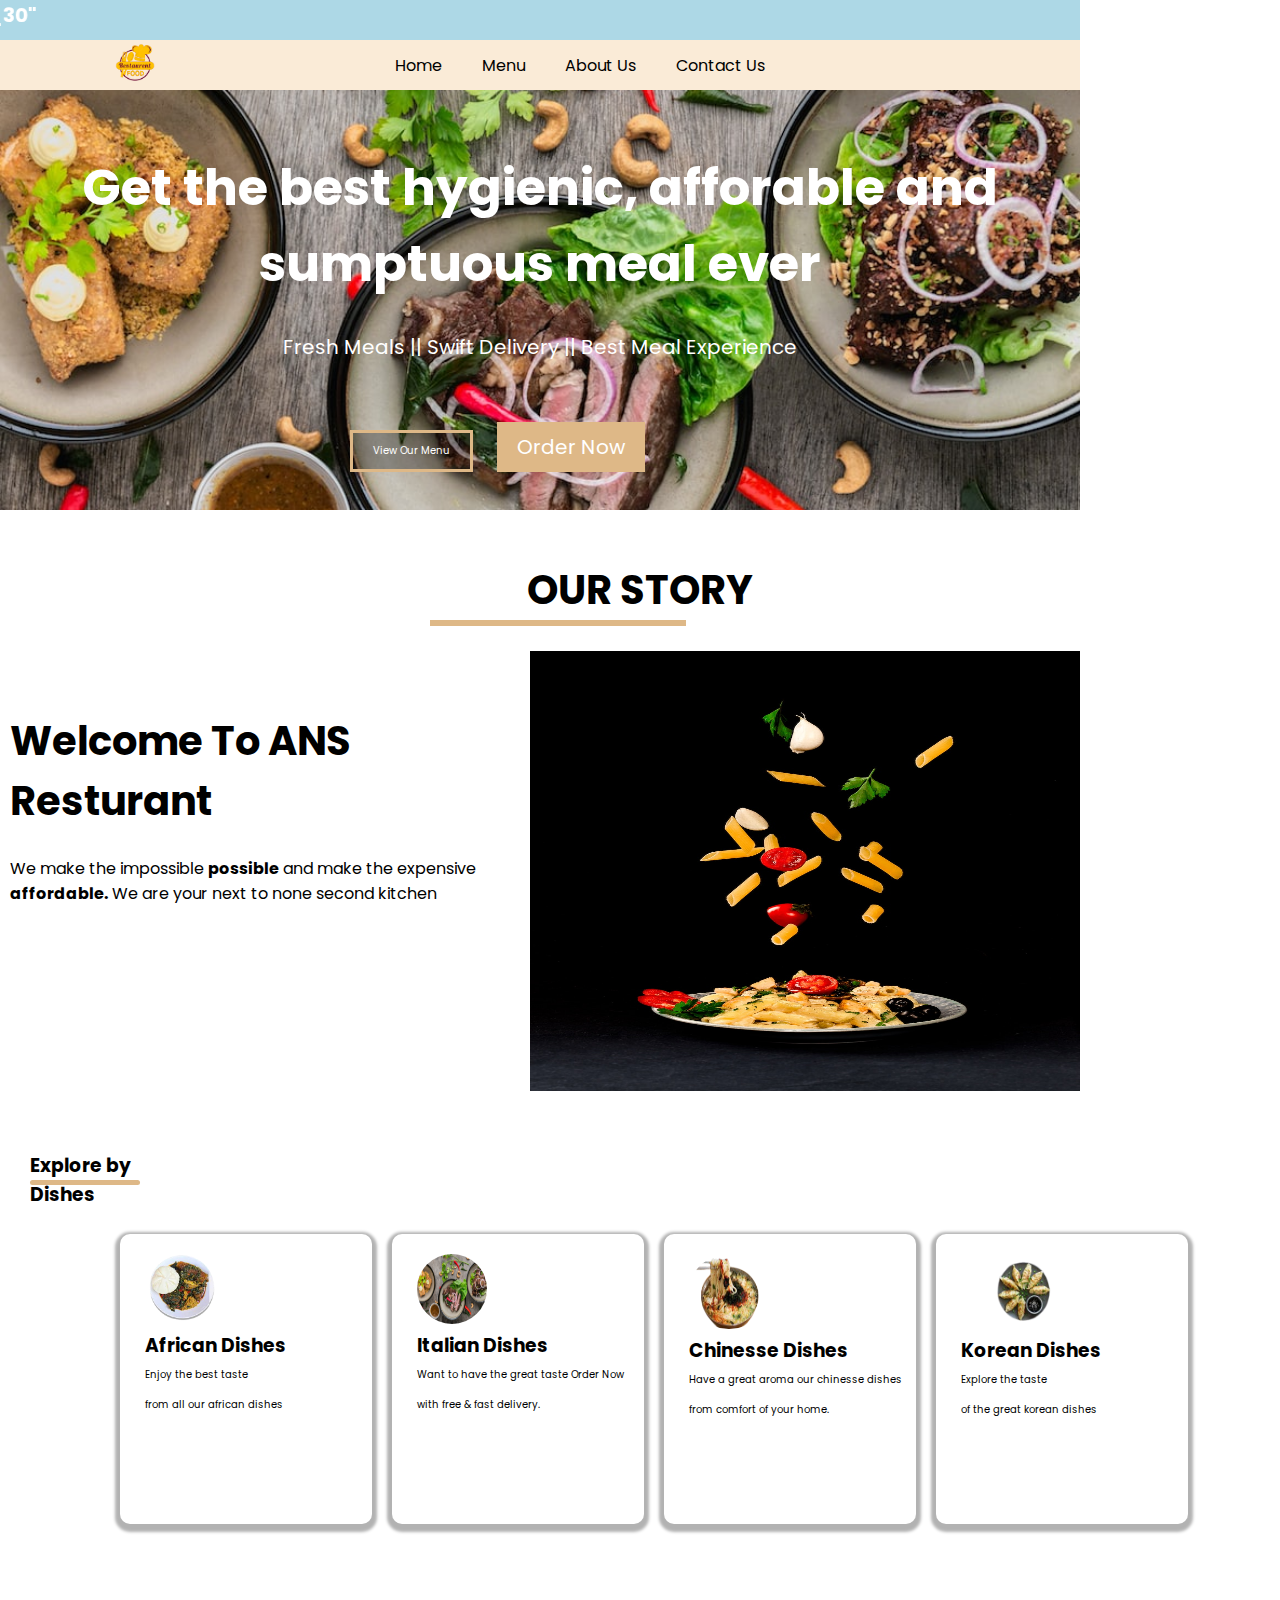
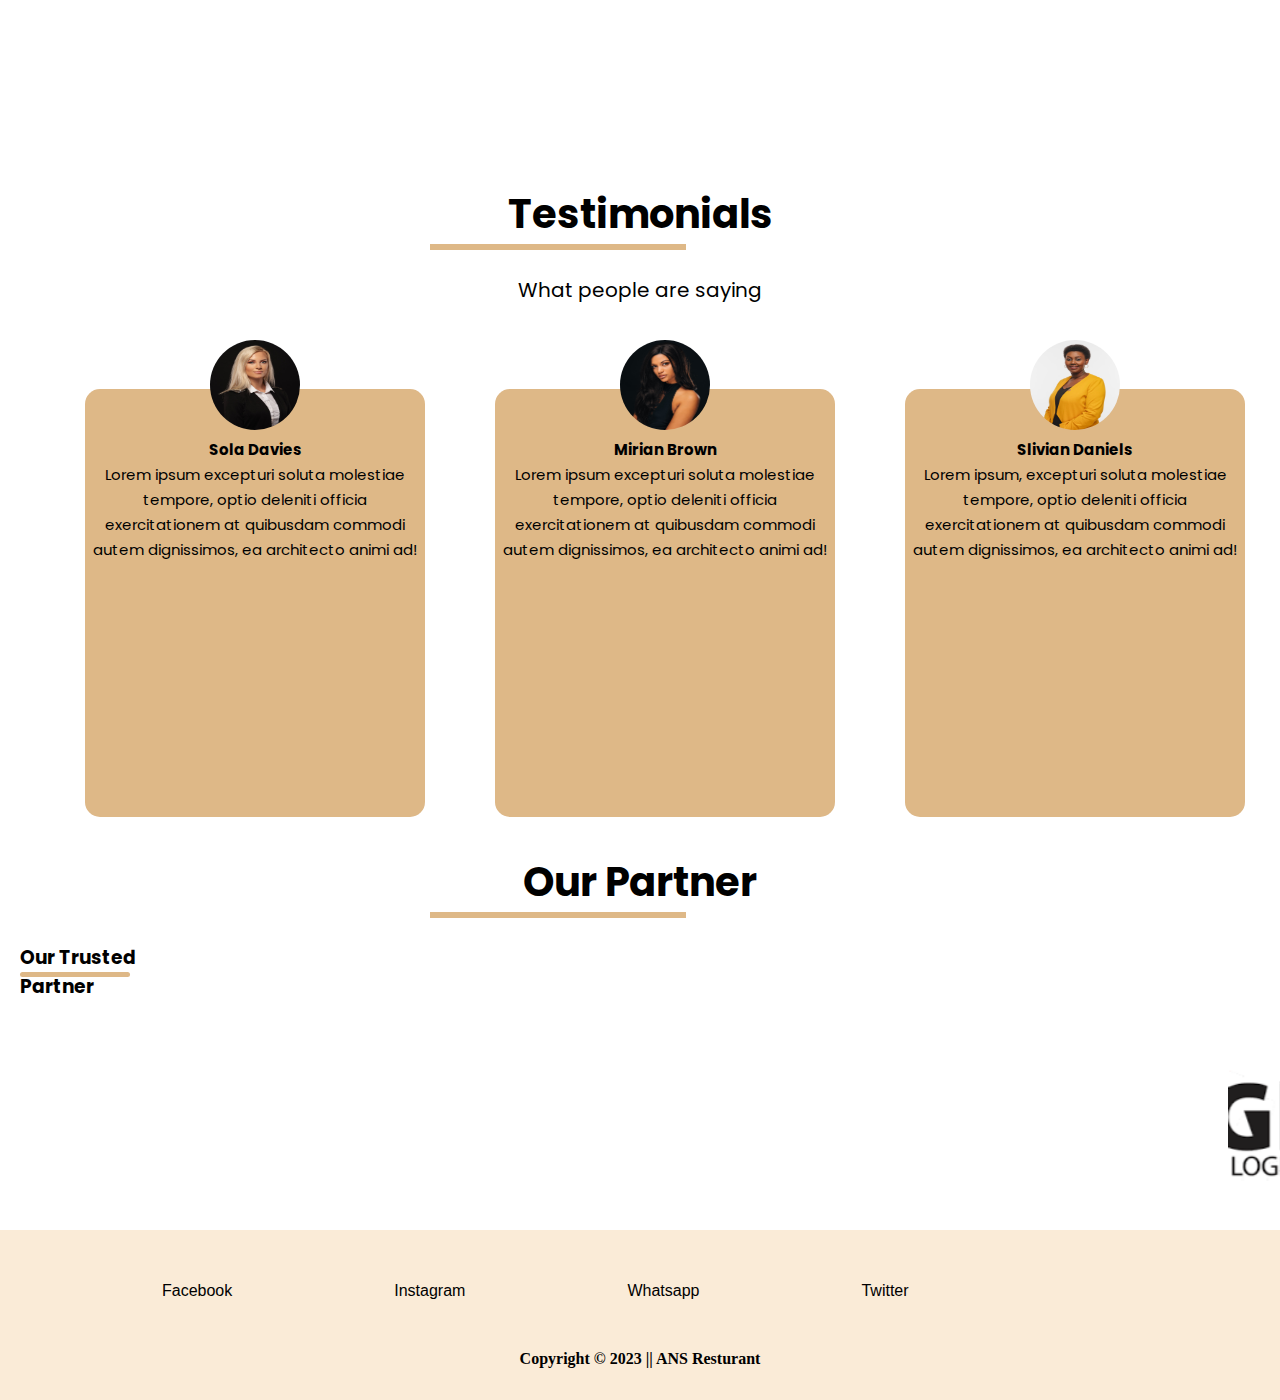
==== index.html @ 1352866a "resturant UI" ====
<!DOCTYPE html>
<html lang="en">
<head>
    <meta charset="UTF-8">
    <meta http-equiv="X-UA-Compatible" content="IE=edge">
    <meta name="viewport" content="width=device-width, initial-scale=1.0">
    <title> ANS Resturant</title>
    <link rel="shortcut icon" href="img/restuarant-removebg-preview.png" type="image/x-icon">
    <link rel="stylesheet" href="home.css">
    <link rel="stylesheet" href="https://cdnjs.cloudflare.com/ajax/libs/font-awesome/6.4.0/css/all.min.css" integrity="sha512-iecdLmaskl7CVkqkXNQ/ZH/XLlvWZOJyj7Yy7tcenmpD1ypASozpmT/E0iPtmFIB46ZmdtAc9eNBvH0H/ZpiBw==" crossorigin="anonymous" referrerpolicy="no-referrer" />
</head>
<body>
    <!-- HERE IS THE HEADER SECTION -->
    <div class="con"><marquee behavior="" direction="right">ENJOY 30% OFF ON ANY FOOD YOU ORDER WITH THE COUPON CODE <b>"ANS_30"</b></marquee></div>
    <header >
        <nav class="home">
            <div class="logo"><a href="#"><img src="./img/restuarant-removebg-preview.png" alt="" width="40px" height="40px"></a></div>
            <div class="menu">
                <ul>
                    <li><a href="#" class="link">Home</a></li>
                    <li><a href="#" class="link">Menu</a></li>
                    <li><a href="#" class="link">About Us</a></li>
                    <li><a href="./contact.html" class="link">Contact Us </a></li>
                    <li><a href="#"><i class="fas fa-cart-shopping"></i></a></li>
                </ul>
            </div>
        </nav>
    </header>

    <!-- Here is the Hero section -->
    <section class="hero">
        <h1>Get the best hygienic, afforable and sumptuous meal ever</h1>
        <p>Fresh Meals || Swift Delivery || Best Meal Experience</p>
        <button class="view">View Our Menu</button> &nbsp;&nbsp;&nbsp;&nbsp;
        <button class="book">Order Now</button>
    </section>
    <br><br>
<!-- Here is the OUR STORY section  -->
<div class="story">
    <h4>OUR STORY</h4>
    <hr>
</div>
<br>
    <section class="OUR STORY">
        <div class="container">
            <div class="conA">
            <h1>Welcome To ANS Resturant</h1><br>
            <p>We make the impossible <b>possible</b> and make the expensive <b>affordable.</b> We are your next to none second kitchen</p>
            </div>
            <div class="conB"><img src="./img/photo-1609582848349-215e8bf397d3.jpg" alt="" width="550px" height="440px"></div>
        </div>
    </section><br><br>
    <!-- Here is the dishes section  -->
    <section class="dishes">
        <div class="dishes">
            <h3 class="explore">Explore by<hr width="110px"></h3>
            <h3 class="explore">Dishes</h3>
        </div><br>
        <div class="con1">
            <div class="con1a">
                <div class="content">
                    <img src="./img/africa.png" alt="africa" width="70px" height="70px">
                    <h3>African Dishes</h3>
                    <p class="here">Enjoy the best taste <br>from all our african dishes</p>
                    <i class="fas fa-arrow-right"></i>
                </div>
            </div>
            <div class="con1b">
                <div class="content">
                    <img src="./img/photo-1504674900247-0877df9cc836.jpg" alt="Italian" width="70px" height="70px">
                    <h3>Italian Dishes</h3>
                    <p class="here">Want to have the great taste Order Now with free & fast delivery.</p>
                    <i class="fas fa-arrow-right"></i>
                </div>
            </div>
            <!-- <div class="media" style="display:flex;"> -->
                <div class="con1c">
                    <div class="content">
                        <img src="./img/chinesse.png" alt="Chinesse" width="80px" height="75px">
                        <h3>Chinesse Dishes</h3>
                        <p class="here">Have a great aroma our chinesse dishes from comfort of your home.</p>
                        <i class="fas fa-arrow-right"></i>
                    </div>
                </div>
                <div class="con1d">
                    <div class="content">
                        <img src="./img/korean.png" alt="Korean" width="120px" height="75px">
                        <h3>Korean Dishes</h3>
                        <p class="here">Explore the taste<br>of the great korean dishes</p>
                        <i class="fas fa-arrow-right"></i>
                    </div>
                </div>
            <!-- </div> -->
        </div><br><br>
    </section>
    <br><br>

    <!-- Here is the testimonial section  -->
    <div class="story">
        <h4>Testimonials</h4>
        <hr>
    </div><br>
    <section class="testimonials">
        <div class="story">
            <p>What people are saying</p>
        </div>
    <div class="fieldseter">
        <fieldset>
            <legend><img src="./img/_DSC6887-Edit-Edit-Edit.jpg" alt="" width="90px" height="90px"></legend>
            <h4>Sola Davies</h4>
            <p>Lorem ipsum excepturi soluta molestiae tempore, optio deleniti officia exercitationem at quibusdam commodi autem dignissimos, ea architecto animi ad!</p>
        </fieldset>
        <fieldset>
            <legend><img src="./img/_DSC8915-Edit-Edit (1).jpg" alt="" width="90px" height="90px"></legend>
            <h4>Mirian Brown</h4>
            <p>Lorem ipsum excepturi soluta molestiae tempore, optio deleniti officia exercitationem at quibusdam commodi autem dignissimos, ea architecto animi ad!</p>
        </fieldset>
        <fieldset>
            <legend><img src="./img/JAEKIM_20181104_32449-Edit.jpg" alt="" width="90px" height="90px"></legend>
            <h4>Slivian Daniels</h4>
            <p>Lorem ipsum, excepturi soluta molestiae tempore, optio deleniti officia exercitationem at quibusdam commodi autem dignissimos, ea architecto animi ad!</p>
        </fieldset>
    </div>
    </section>

    <!-- Partner Section -->
    <div class="story">
        <h4>Our Partner</h4>
        <hr>
    </div><br>
    <section class="Partner">
        <div class="dishes">
            <h3 class="explore">Our Trusted<hr width="110px"></h3>
            <h3 class="explore">Partner</h3>
        </div><br>

        <marquee behavior="" direction="">
            <div class="filder">
                <img src="./img/partner 1.png" alt="" > &nbsp;&nbsp;&nbsp;&nbsp;&nbsp;&nbsp;&nbsp;&nbsp;&nbsp;&nbsp;&nbsp;&nbsp;&nbsp;&nbsp;
                <img src="./img/Partner 2.jpg" alt="" >&nbsp;&nbsp;&nbsp;&nbsp;&nbsp;&nbsp;&nbsp;&nbsp;&nbsp;&nbsp;&nbsp;&nbsp;&nbsp;&nbsp;
                <img src="./img/partner 3.png" alt="" >&nbsp;&nbsp;&nbsp;&nbsp;&nbsp;&nbsp;&nbsp;&nbsp;&nbsp;&nbsp;&nbsp;&nbsp;&nbsp;&nbsp;
                <img src="./img/trust 2.jpg" alt="" >&nbsp;&nbsp;&nbsp;&nbsp;&nbsp;&nbsp;&nbsp;&nbsp;&nbsp;&nbsp;&nbsp;&nbsp;&nbsp;&nbsp;
                <img src="./img/Trust 3.png" alt="" >&nbsp;&nbsp;&nbsp;&nbsp;&nbsp;&nbsp;&nbsp;&nbsp;&nbsp;&nbsp;&nbsp;&nbsp;&nbsp;&nbsp;
                <img src="./img/Trust 4.png" alt="" >
            </div>
        </div>
        </marquee>
    </section>

    <!-- HERE IS THE COPYRIGHT SECTION -->
    <section class="copyright">
        <div class="last">
            <ul>
                <li><i class="fab fa-facebook facebook"></i>&nbsp;&nbsp; <a href="#">Facebook</a></li>
                <li><i class="fab fa-instagram instagram"> </i>&nbsp;&nbsp; <a href="#">Instagram</a></li>
                <li><i class="fab fa-whatsapp Whatsapp"> </i>&nbsp;&nbsp; <a href="#">Whatsapp</a></li>
                <li><i class="fab fa-twitter twitter"></i>&nbsp;&nbsp; <a href="#">Twitter</a></li>
            </ul>
        </div>
        <h4 class="foot3">Copyright &copy; 2023 || ANS Resturant</h4>
    </section>
</body>
</html>
---- home.css ----
@import url('https://fonts.googleapis.com/css2?family=Poppins:wght@300&display=swap');

*{
    margin: 0;
    padding: 0;
    box-sizing: border-box;
    font-family: "Poppins", sans-serif;
}

.con{
    background-color: lightblue;
    height: 40px;
    width: 1080px;
}

.con > marquee{
    font-size: 20px;
    color: white;
    font-family: "Poppins", sans-serif;
}

.home{
    background-color: antiquewhite;
    display: flex;
    justify-content: space-around;
    height: 50px;
    width: 1080px;
    align-items: center;
    text-align: center;
}
.menu li{
    list-style-type: none;
    margin: 20px;
}
.menu ul{
    display: flex;
    justify-content: space-around;
}
.logo{
    display: flex;
    text-align: center;
    align-items: center;
    padding: 10px;
}
a.link{
    color: black;
    text-decoration: none;
    font-family: 'Poppins', sans-serif;
}
a:hover, .fa-cart-shopping:hover{
    color: grey;
}
a:hover{
    color: grey;
    text-decoration: underline;
}
.menu{
    display: flex;
}
.fa-cart-shopping{
    color: black;
    font-size: 15px;
}

.hero{
    height: 420px;
    width: 1080px;
    align-items: center;
    background: url(./img/photo-1504674900247-0877df9cc836.jpg);
    background-repeat: no-repeat;
    background-position: 50%;
    background-size: cover;
}

.hero h1{
    color: white;
    text-align: center;
    font-size: 50px;
    font-family: "Poppins" 'Nunito';
    font-weight: bolder;
    padding-top: 60px;
}

.hero p{
    color: white;
    text-align: center;
    font-size: 20px;
    font-family: "Poppins", sans-serif;
    padding-top: 30px;
}

button.view{
    background-color: rgba(0, 0, 0, 0.3);
    align-items: center;
    font-size: 10px;
    font-family: "Poppins", sans-serif;
    margin-top: 60px;
    border: burlywood 3px solid;
    padding: 10px 20px;
    text-decoration: none;
    color: white;
    cursor: pointer;
    margin-left: 350px;
}
 
button.view:hover{
    background-color: black;
}

button.book{
    color: white;
    background-color: burlywood;
    text-align: center;
    font-size: 20px;
    font-family: "Poppins", sans-serif;
    margin-top: 60px;
    cursor: pointer;
    border: none;
    padding: 10px 20px;
}
button.book:hover{
    transform: scale(1.1);
    z-index: 2;
    background-color: rgb(239, 195, 138);
}
.story{
    color: black;
    font-size: 40px;
   font-family: "Poppins";
    text-align: center;
}
.story > hr{
    width: 20%;
    border: 3px solid burlywood;
    margin-left: 430px;
}

.story p{
    font-size: 20px;
}
.container{
    height: 450px;
    width: 1080px;
    display: flex;
    padding-left: 10px;
}
.conA,.conB{
    width: 520px;
}
.conA > h1{
    text-align: left;
    font-size: 40px;
    font-family: "Poppins", sans-serif;
    margin-top: 60px;
}

.dishes{
    padding-left: 10px;
}
.explore hr{
    height: 5px;
    background-color: burlywood;
    border: none;
    position: absolute;
    border-radius: 5px;
}
.explore{
    padding-left: 10px;
}
.con1{
    display: flex;
    width: 85vw;
    height: 50vh;
    margin-left: 90px;
}
.con1a,.con1b,.con1c,.con1d{
    border-radius: 10px;
    height: 290px;
    width: 400px;
    margin-left: 20px;
    box-shadow: 0px 3px 3px 5px rgba(0, 0, 0, 0.3);
}

.content{
    margin-left: 25px;
    margin-top: 20px;
}

.content img{
    border-radius: 50%;
}
.content:hover{
    transform: scale(1.2);
    z-index: 2;
}

.here{
    line-height: 30px;
    font-size: 10px;
}

i{
    color: green;
    font-size: 10px;
    margin-left: 150px;
    margin-top: 20px;
    cursor:pointer;
}
.fieldseter{
    display: flex;
    align-items: center;
    padding-left: 50px;
}
fieldset{
    border-radius: 15px;
    background-color: burlywood;
    height: 53vh;
    width: 50vh;
    border:  none;
    margin: 35px;
    padding: 10px auto;
}
legend {
    text-align: center;
    align-items: center;
}

fieldset > p,fieldset > h4{
    text-align: center;
    font-size: 15px;
    line-height: 25px;
}

fieldset > h4:hover{
    text-decoration: underline;
    border-bottom: 2px solid grey;
    border-width: 30%;
}

fieldset > legend img{
    border-radius: 50%;
}

.filder{
    margin: 35px auto;
    padding: 10px auto;
}

.filder > img{
    height: 120px;
    width: 120px;
}

.last{
    display: flex;
    text-align: center;
    align-items: center;
    background-color: antiquewhite;
    height: 120px;
}

.last li{
    list-style-type: none;
    /* margin: 30px; */
}

.last ul{
    display: flex;
    justify-content: space-evenly;
}

a{
    color: black;
    text-decoration: none;
    align-items: center;
    font-family: sans-serif;
}
.Whatsapp{
    color: green;
}
.facebook{
    color: blue;
}
.instagram{
    color: rgb(226, 38, 216);
}
.twitter{
  color: #1bc1ef;
}
.foot3{
    color: black;
    text-align: center;
    font-family: 'Lucida Sans';
    background-color: antiquewhite;
    height: 50px;
}
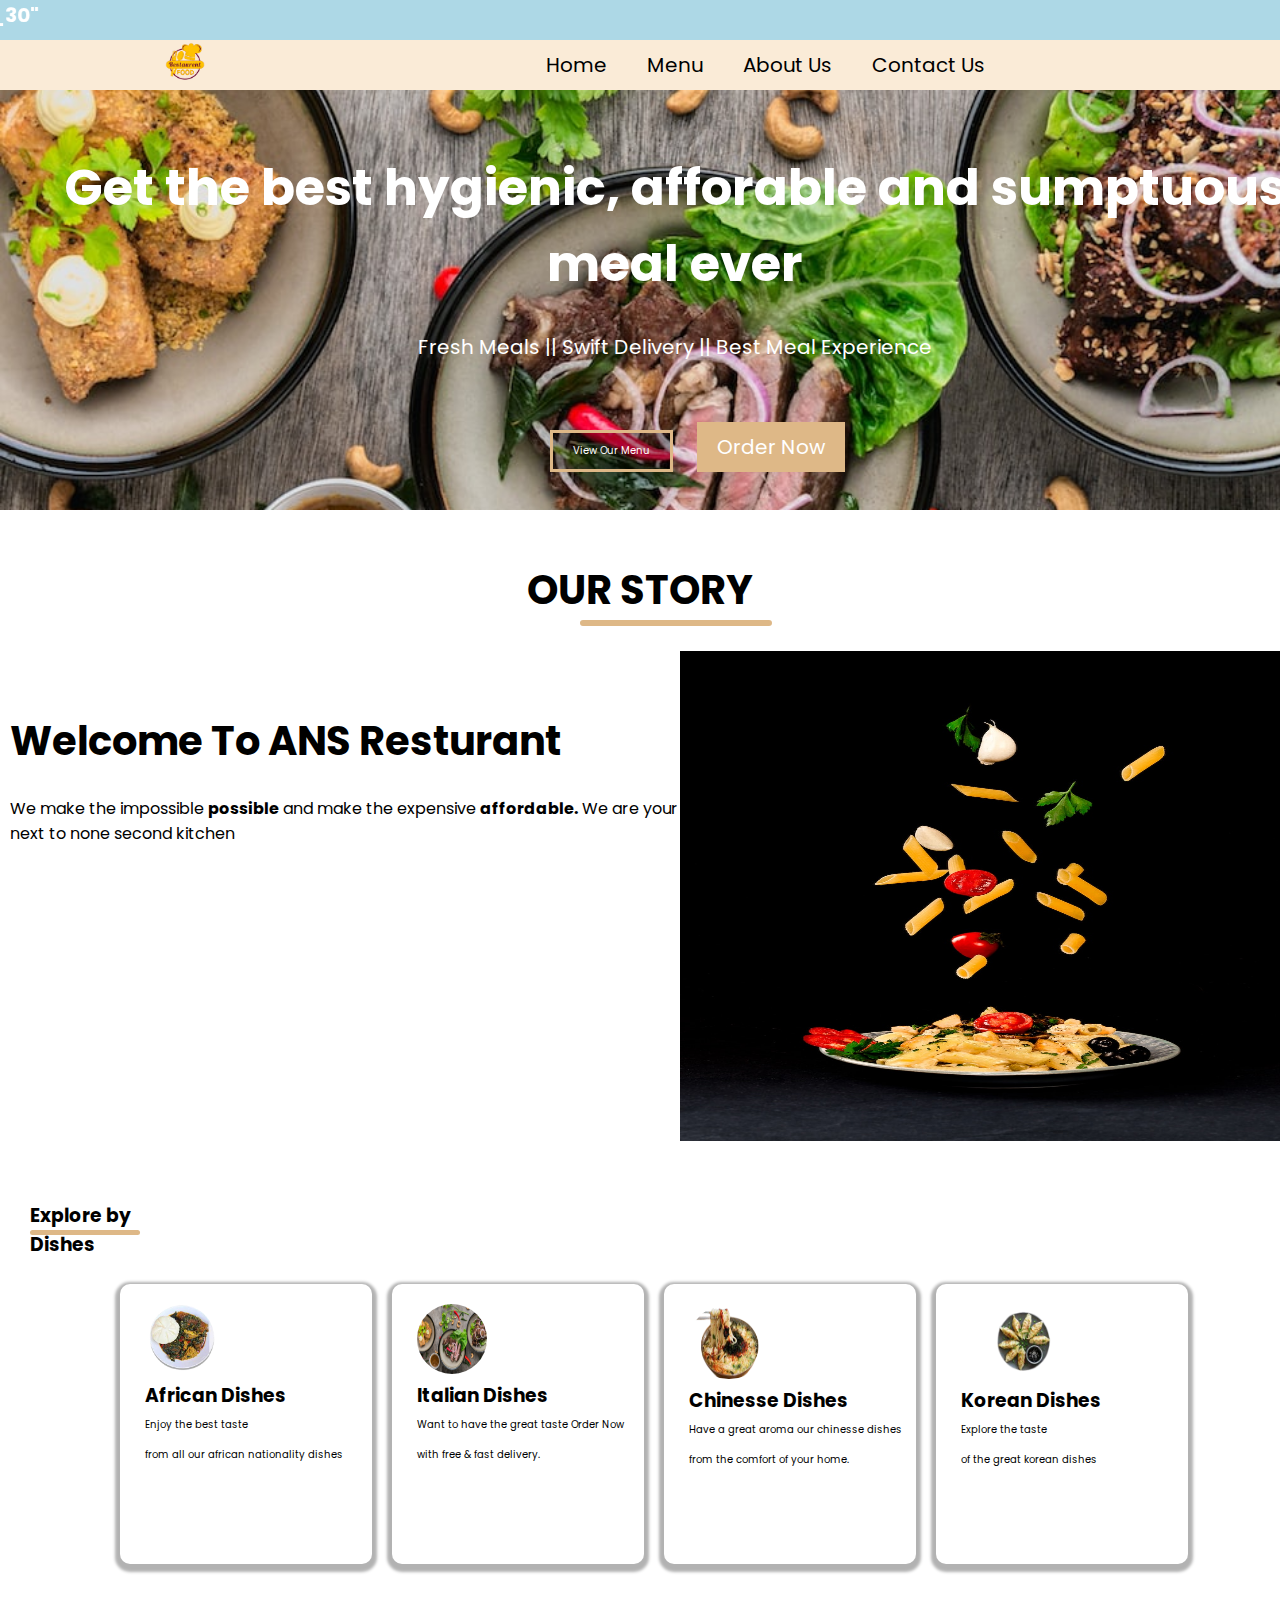
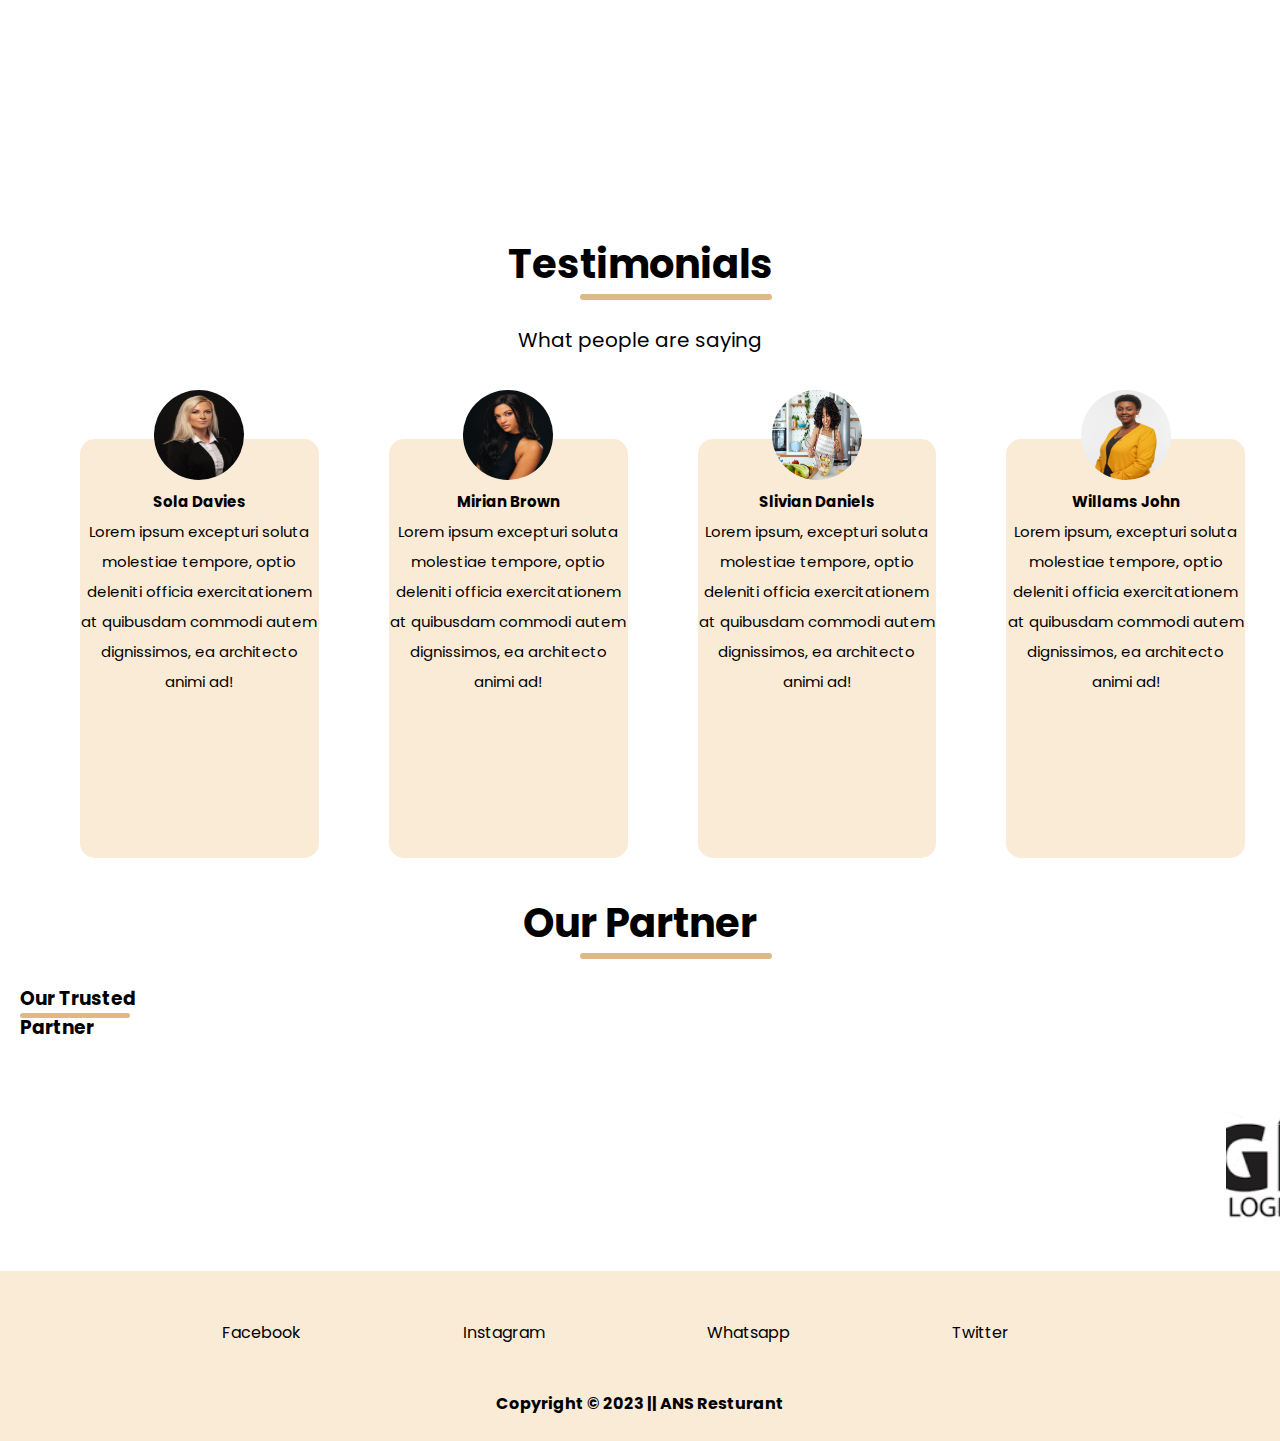
==== commit 68646c83: "Latest Correction" ====
--- a/index.html
+++ b/index.html
@@ -4,7 +4,7 @@
     <meta charset="UTF-8">
     <meta http-equiv="X-UA-Compatible" content="IE=edge">
     <meta name="viewport" content="width=device-width, initial-scale=1.0">
-    <title> ANS Resturant</title>
+    <title>Resturant UI</title>
     <link rel="shortcut icon" href="img/restuarant-removebg-preview.png" type="image/x-icon">
     <link rel="stylesheet" href="home.css">
     <link rel="stylesheet" href="https://cdnjs.cloudflare.com/ajax/libs/font-awesome/6.4.0/css/all.min.css" integrity="sha512-iecdLmaskl7CVkqkXNQ/ZH/XLlvWZOJyj7Yy7tcenmpD1ypASozpmT/E0iPtmFIB46ZmdtAc9eNBvH0H/ZpiBw==" crossorigin="anonymous" referrerpolicy="no-referrer" />
@@ -47,9 +47,11 @@
             <h1>Welcome To ANS Resturant</h1><br>
             <p>We make the impossible <b>possible</b> and make the expensive <b>affordable.</b> We are your next to none second kitchen</p>
             </div>
-            <div class="conB"><img src="./img/photo-1609582848349-215e8bf397d3.jpg" alt="" width="550px" height="440px"></div>
+            <div class="conB"><img src="./img/photo-1609582848349-215e8bf397d3.jpg" alt="" width="630px" height="490px"></div>
         </div>
-    </section><br><br>
+    </section>
+    <br><br><br>
+    <br>
     <!-- Here is the dishes section  -->
     <section class="dishes">
         <div class="dishes">
@@ -61,7 +63,7 @@
                 <div class="content">
                     <img src="./img/africa.png" alt="africa" width="70px" height="70px">
                     <h3>African Dishes</h3>
-                    <p class="here">Enjoy the best taste <br>from all our african dishes</p>
+                    <p class="here">Enjoy the best taste <br>from all our african nationality dishes</p>
                     <i class="fas fa-arrow-right"></i>
                 </div>
             </div>
@@ -73,12 +75,11 @@
                     <i class="fas fa-arrow-right"></i>
                 </div>
             </div>
-            <!-- <div class="media" style="display:flex;"> -->
                 <div class="con1c">
                     <div class="content">
                         <img src="./img/chinesse.png" alt="Chinesse" width="80px" height="75px">
                         <h3>Chinesse Dishes</h3>
-                        <p class="here">Have a great aroma our chinesse dishes from comfort of your home.</p>
+                        <p class="here">Have a great aroma our chinesse dishes from the comfort of your home.</p>
                         <i class="fas fa-arrow-right"></i>
                     </div>
                 </div>
@@ -90,8 +91,8 @@
                         <i class="fas fa-arrow-right"></i>
                     </div>
                 </div>
-            <!-- </div> -->
-        </div><br><br>
+            </div>
+            <br><br>
     </section>
     <br><br>
 
@@ -106,7 +107,7 @@
         </div>
     <div class="fieldseter">
         <fieldset>
-            <legend><img src="./img/_DSC6887-Edit-Edit-Edit.jpg" alt="" width="90px" height="90px"></legend>
+            <legend><img src="/img/_DSC6887-Edit-Edit-Edit.jpg" alt="" width="90px" height="90px"></legend>
             <h4>Sola Davies</h4>
             <p>Lorem ipsum excepturi soluta molestiae tempore, optio deleniti officia exercitationem at quibusdam commodi autem dignissimos, ea architecto animi ad!</p>
         </fieldset>
@@ -116,8 +117,13 @@
             <p>Lorem ipsum excepturi soluta molestiae tempore, optio deleniti officia exercitationem at quibusdam commodi autem dignissimos, ea architecto animi ad!</p>
         </fieldset>
         <fieldset>
+            <legend><img src="./img/istockphoto-1448979924-170667a.jpg" alt="" width="90px" height="90px"></legend>
+            <h4>Slivian Daniels</h4>
+            <p>Lorem ipsum, excepturi soluta molestiae tempore, optio deleniti officia exercitationem at quibusdam commodi autem dignissimos, ea architecto animi ad!</p>
+        </fieldset>
+        <fieldset>
             <legend><img src="./img/JAEKIM_20181104_32449-Edit.jpg" alt="" width="90px" height="90px"></legend>
-            <h4>Slivian Daniels</h4>
+            <h4>Willams John</h4>
             <p>Lorem ipsum, excepturi soluta molestiae tempore, optio deleniti officia exercitationem at quibusdam commodi autem dignissimos, ea architecto animi ad!</p>
         </fieldset>
     </div>
@@ -157,7 +163,7 @@
                 <li><i class="fab fa-twitter twitter"></i>&nbsp;&nbsp; <a href="#">Twitter</a></li>
             </ul>
         </div>
-        <h4 class="foot3">Copyright &copy; 2023 || ANS Resturant</h4>
+        <h4 class="foot3">Copyright &copy; 2023 || <a href="#">ANS Resturant</a></h4>
     </section>
 </body>
 </html>--- a/home.css
+++ b/home.css
@@ -10,7 +10,7 @@
 .con{
     background-color: lightblue;
     height: 40px;
-    width: 1080px;
+    width: 1350px;
 }
 
 .con > marquee{
@@ -24,7 +24,7 @@
     display: flex;
     justify-content: space-around;
     height: 50px;
-    width: 1080px;
+    width: 1350px;
     align-items: center;
     text-align: center;
 }
@@ -46,11 +46,12 @@
     color: black;
     text-decoration: none;
     font-family: 'Poppins', sans-serif;
+    font-size: 20px;
 }
 a:hover, .fa-cart-shopping:hover{
     color: grey;
 }
-a:hover{
+.menu a:hover{
     color: grey;
     text-decoration: underline;
 }
@@ -64,7 +65,7 @@
 
 .hero{
     height: 420px;
-    width: 1080px;
+    width: 1350px;
     align-items: center;
     background: url(./img/photo-1504674900247-0877df9cc836.jpg);
     background-repeat: no-repeat;
@@ -100,7 +101,7 @@
     text-decoration: none;
     color: white;
     cursor: pointer;
-    margin-left: 350px;
+    margin-left: 550px;
 }
  
 button.view:hover{
@@ -130,9 +131,10 @@
     text-align: center;
 }
 .story > hr{
-    width: 20%;
+    width: 15%;
     border: 3px solid burlywood;
-    margin-left: 430px;
+    border-radius: 5px;
+    margin-left: 580px;
 }
 
 .story p{
@@ -140,12 +142,12 @@
 }
 .container{
     height: 450px;
-    width: 1080px;
+    width: 1350px;
     display: flex;
     padding-left: 10px;
 }
 .conA,.conB{
-    width: 520px;
+    width: 690px;
 }
 .conA > h1{
     text-align: left;
@@ -175,8 +177,8 @@
 }
 .con1a,.con1b,.con1c,.con1d{
     border-radius: 10px;
-    height: 290px;
-    width: 400px;
+    height: 280px;
+    width: 350px;
     margin-left: 20px;
     box-shadow: 0px 3px 3px 5px rgba(0, 0, 0, 0.3);
 }
@@ -190,7 +192,7 @@
     border-radius: 50%;
 }
 .content:hover{
-    transform: scale(1.2);
+    transform: scale(1.1);
     z-index: 2;
 }
 
@@ -209,16 +211,16 @@
 .fieldseter{
     display: flex;
     align-items: center;
-    padding-left: 50px;
+    padding-left: 45px;
 }
 fieldset{
     border-radius: 15px;
-    background-color: burlywood;
-    height: 53vh;
-    width: 50vh;
+    background-color: antiquewhite;
+    height: 52vh;
+    width: 60vw;
     border:  none;
     margin: 35px;
-    padding: 10px auto;
+    padding: 5px auto;
 }
 legend {
     text-align: center;
@@ -228,19 +230,16 @@
 fieldset > p,fieldset > h4{
     text-align: center;
     font-size: 15px;
-    line-height: 25px;
-}
-
-fieldset > h4:hover{
-    text-decoration: underline;
-    border-bottom: 2px solid grey;
-    border-width: 30%;
+    line-height: 30px;
 }
 
 fieldset > legend img{
     border-radius: 50%;
 }
 
+.holder{
+    display: flex;
+}
 .filder{
     margin: 35px auto;
     padding: 10px auto;
@@ -257,11 +256,11 @@
     align-items: center;
     background-color: antiquewhite;
     height: 120px;
+    padding-left: 60px;
 }
 
 .last li{
     list-style-type: none;
-    /* margin: 30px; */
 }
 
 .last ul{
@@ -273,24 +272,28 @@
     color: black;
     text-decoration: none;
     align-items: center;
-    font-family: sans-serif;
+    font-family: "Poppins", sans-serif;
 }
 .Whatsapp{
     color: green;
+    font-size: 20px;
 }
 .facebook{
     color: blue;
+    font-size: 20px;
 }
 .instagram{
     color: rgb(226, 38, 216);
+    font-size: 20px;
 }
 .twitter{
   color: #1bc1ef;
+  font-size: 20px;
 }
 .foot3{
     color: black;
     text-align: center;
-    font-family: 'Lucida Sans';
+    font-family: 'Poppins',sans-serif;
     background-color: antiquewhite;
     height: 50px;
 }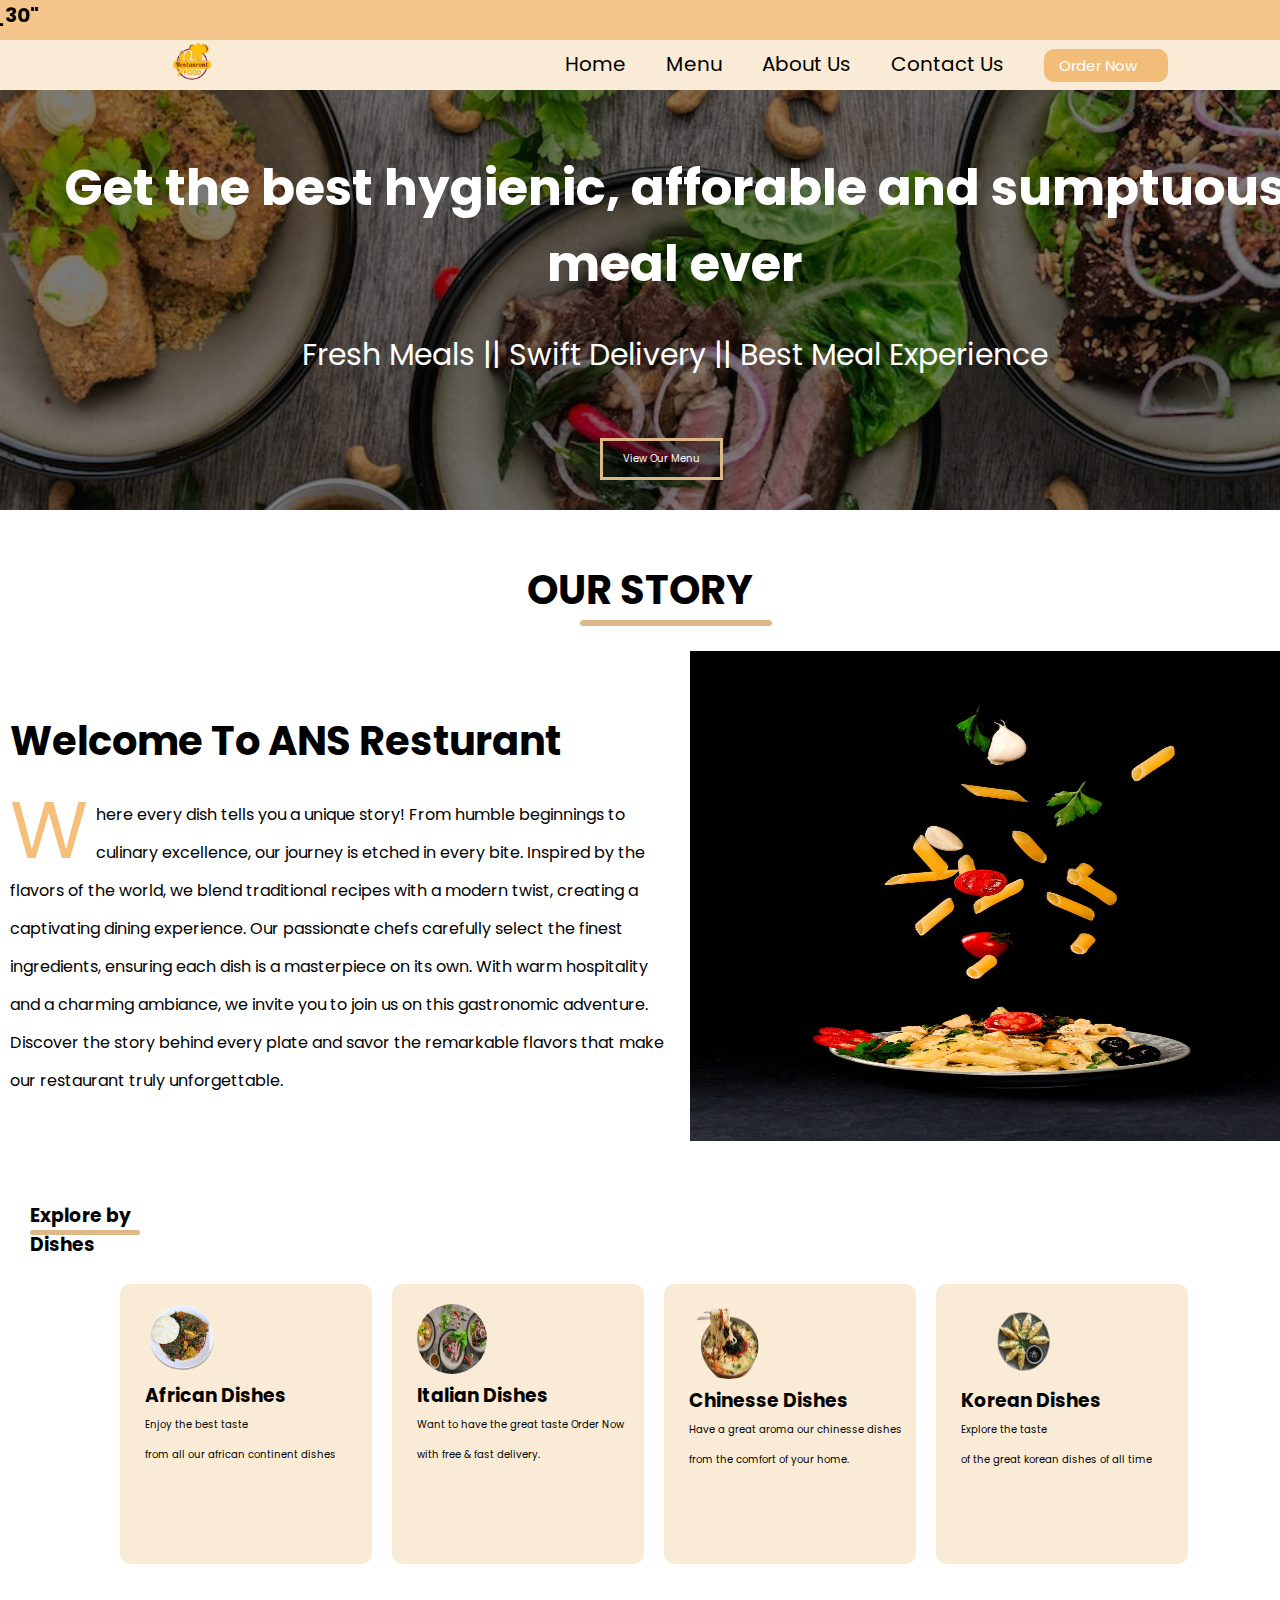
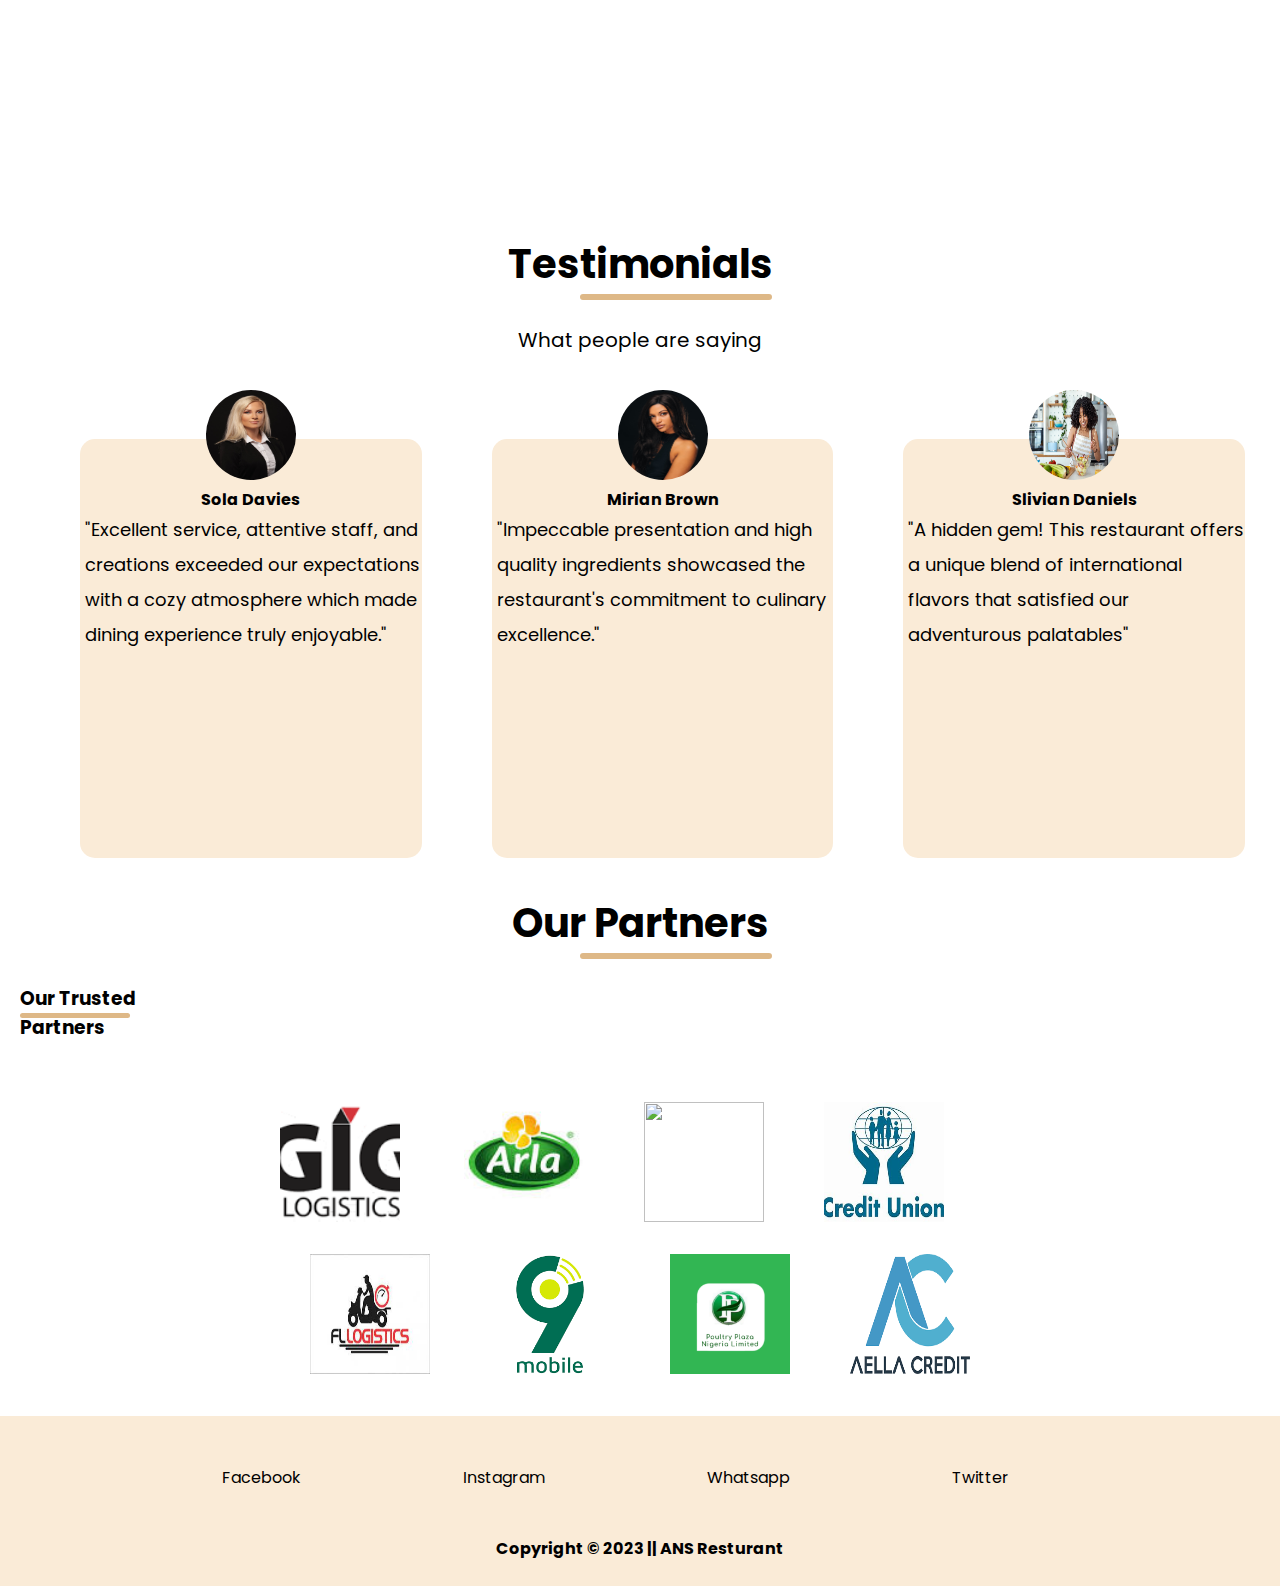
==== commit e21eec0a: "updated" ====
--- a/index.html
+++ b/index.html
@@ -4,7 +4,7 @@
     <meta charset="UTF-8">
     <meta http-equiv="X-UA-Compatible" content="IE=edge">
     <meta name="viewport" content="width=device-width, initial-scale=1.0">
-    <title>Resturant UI</title>
+    <title> ANS Resturant</title>
     <link rel="shortcut icon" href="img/restuarant-removebg-preview.png" type="image/x-icon">
     <link rel="stylesheet" href="home.css">
     <link rel="stylesheet" href="https://cdnjs.cloudflare.com/ajax/libs/font-awesome/6.4.0/css/all.min.css" integrity="sha512-iecdLmaskl7CVkqkXNQ/ZH/XLlvWZOJyj7Yy7tcenmpD1ypASozpmT/E0iPtmFIB46ZmdtAc9eNBvH0H/ZpiBw==" crossorigin="anonymous" referrerpolicy="no-referrer" />
@@ -21,7 +21,7 @@
                     <li><a href="#" class="link">Menu</a></li>
                     <li><a href="#" class="link">About Us</a></li>
                     <li><a href="./contact.html" class="link">Contact Us </a></li>
-                    <li><a href="#"><i class="fas fa-cart-shopping"></i></a></li>
+                    <li><button class="book">Order Now &nbsp;&nbsp;&nbsp; <i class="fas fa-cart-shopping"></i></button></li>
                 </ul>
             </div>
         </nav>
@@ -31,8 +31,7 @@
     <section class="hero">
         <h1>Get the best hygienic, afforable and sumptuous meal ever</h1>
         <p>Fresh Meals || Swift Delivery || Best Meal Experience</p>
-        <button class="view">View Our Menu</button> &nbsp;&nbsp;&nbsp;&nbsp;
-        <button class="book">Order Now</button>
+        <button class="view">View Our Menu</button>
     </section>
     <br><br>
 <!-- Here is the OUR STORY section  -->
@@ -45,7 +44,9 @@
         <div class="container">
             <div class="conA">
             <h1>Welcome To ANS Resturant</h1><br>
-            <p>We make the impossible <b>possible</b> and make the expensive <b>affordable.</b> We are your next to none second kitchen</p>
+            <p class="drop-cap">Where every dish tells you a unique story! From humble beginnings to culinary excellence, our journey is etched in every bite.
+                Inspired by the flavors of the world, we blend traditional recipes with a modern twist, creating a captivating dining experience. Our passionate chefs carefully select the finest ingredients, ensuring each dish is a masterpiece on its own. With warm hospitality and a charming ambiance, we invite you to join us on this gastronomic adventure.
+                Discover the story behind every plate and savor the remarkable flavors that make our restaurant truly unforgettable.</p>
             </div>
             <div class="conB"><img src="./img/photo-1609582848349-215e8bf397d3.jpg" alt="" width="630px" height="490px"></div>
         </div>
@@ -63,7 +64,7 @@
                 <div class="content">
                     <img src="./img/africa.png" alt="africa" width="70px" height="70px">
                     <h3>African Dishes</h3>
-                    <p class="here">Enjoy the best taste <br>from all our african nationality dishes</p>
+                    <p class="here">Enjoy the best taste <br>from all our african continent dishes</p>
                     <i class="fas fa-arrow-right"></i>
                 </div>
             </div>
@@ -87,7 +88,7 @@
                     <div class="content">
                         <img src="./img/korean.png" alt="Korean" width="120px" height="75px">
                         <h3>Korean Dishes</h3>
-                        <p class="here">Explore the taste<br>of the great korean dishes</p>
+                        <p class="here">Explore the taste<br>of the great korean dishes of all time</p>
                         <i class="fas fa-arrow-right"></i>
                     </div>
                 </div>
@@ -107,50 +108,69 @@
         </div>
     <div class="fieldseter">
         <fieldset>
-            <legend><img src="/img/_DSC6887-Edit-Edit-Edit.jpg" alt="" width="90px" height="90px"></legend>
+            <legend><img src="/img/_DSC6887-Edit-Edit-Edit.jpg" alt="customers" width="90px" height="90px"></legend>
             <h4>Sola Davies</h4>
-            <p>Lorem ipsum excepturi soluta molestiae tempore, optio deleniti officia exercitationem at quibusdam commodi autem dignissimos, ea architecto animi ad!</p>
+            <p>"Excellent service, attentive staff, and creations exceeded our expectations with a cozy atmosphere which made dining experience truly enjoyable."</p>
+            <p class="star">
+                <i class="fas fa-star"></i>
+                <i class="fas fa-star"></i>
+                <i class="fas fa-star"></i>
+                <i class="fas fa-star"></i>
+                <i class="fas fa-star"></i>
+            </p>
         </fieldset>
         <fieldset>
-            <legend><img src="./img/_DSC8915-Edit-Edit (1).jpg" alt="" width="90px" height="90px"></legend>
+            <legend><img src="/img/_DSC8915-Edit-Edit (1).jpg" alt="customers" width="90px" height="90px"></legend>
             <h4>Mirian Brown</h4>
-            <p>Lorem ipsum excepturi soluta molestiae tempore, optio deleniti officia exercitationem at quibusdam commodi autem dignissimos, ea architecto animi ad!</p>
+            <p>"Impeccable presentation and high quality ingredients showcased the restaurant's commitment to culinary excellence."</p>
+            <p class="star">
+                <i class="fas fa-star"></i>
+                <i class="fas fa-star"></i>
+                <i class="fas fa-star"></i>
+                <i class="fas fa-star"></i>
+                <i class="fas fa-star-half-stroke"></i>
+            </p>
         </fieldset>
         <fieldset>
-            <legend><img src="./img/istockphoto-1448979924-170667a.jpg" alt="" width="90px" height="90px"></legend>
+            <legend><img src="img/istockphoto-1448979924-170667a.jpg" alt="customers" width="90px" height="90px"></legend>
             <h4>Slivian Daniels</h4>
-            <p>Lorem ipsum, excepturi soluta molestiae tempore, optio deleniti officia exercitationem at quibusdam commodi autem dignissimos, ea architecto animi ad!</p>
-        </fieldset>
-        <fieldset>
-            <legend><img src="./img/JAEKIM_20181104_32449-Edit.jpg" alt="" width="90px" height="90px"></legend>
-            <h4>Willams John</h4>
-            <p>Lorem ipsum, excepturi soluta molestiae tempore, optio deleniti officia exercitationem at quibusdam commodi autem dignissimos, ea architecto animi ad!</p>
+            <p>"A hidden gem! This restaurant offers a unique blend of international flavors that satisfied our adventurous palatables"</p>
+            <p class="star">
+                <i class="fas fa-star"></i>
+                <i class="fas fa-star"></i>
+                <i class="fas fa-star"></i>
+                <i class="fas fa-star"></i>
+                <i class="fas fa-star"></i>
+            </p>
         </fieldset>
     </div>
     </section>
 
     <!-- Partner Section -->
     <div class="story">
-        <h4>Our Partner</h4>
+        <h4>Our Partners</h4>
         <hr>
     </div><br>
     <section class="Partner">
         <div class="dishes">
             <h3 class="explore">Our Trusted<hr width="110px"></h3>
-            <h3 class="explore">Partner</h3>
+            <h3 class="explore">Partners</h3>
         </div><br>
 
-        <marquee behavior="" direction="">
             <div class="filder">
-                <img src="./img/partner 1.png" alt="" > &nbsp;&nbsp;&nbsp;&nbsp;&nbsp;&nbsp;&nbsp;&nbsp;&nbsp;&nbsp;&nbsp;&nbsp;&nbsp;&nbsp;
-                <img src="./img/Partner 2.jpg" alt="" >&nbsp;&nbsp;&nbsp;&nbsp;&nbsp;&nbsp;&nbsp;&nbsp;&nbsp;&nbsp;&nbsp;&nbsp;&nbsp;&nbsp;
-                <img src="./img/partner 3.png" alt="" >&nbsp;&nbsp;&nbsp;&nbsp;&nbsp;&nbsp;&nbsp;&nbsp;&nbsp;&nbsp;&nbsp;&nbsp;&nbsp;&nbsp;
-                <img src="./img/trust 2.jpg" alt="" >&nbsp;&nbsp;&nbsp;&nbsp;&nbsp;&nbsp;&nbsp;&nbsp;&nbsp;&nbsp;&nbsp;&nbsp;&nbsp;&nbsp;
-                <img src="./img/Trust 3.png" alt="" >&nbsp;&nbsp;&nbsp;&nbsp;&nbsp;&nbsp;&nbsp;&nbsp;&nbsp;&nbsp;&nbsp;&nbsp;&nbsp;&nbsp;
-                <img src="./img/Trust 4.png" alt="" >
+                
+                <img src="img/partner 1.png" alt="" > &nbsp;&nbsp;&nbsp;&nbsp;&nbsp;&nbsp;&nbsp;&nbsp;&nbsp;&nbsp;&nbsp;&nbsp;&nbsp;&nbsp;
+                <img src="img/Partner 2.jpg" alt="" >&nbsp;&nbsp;&nbsp;&nbsp;&nbsp;&nbsp;&nbsp;&nbsp;&nbsp;&nbsp;&nbsp;&nbsp;&nbsp;&nbsp;
+                <img src="img/partner 3.png" alt="" >&nbsp;&nbsp;&nbsp;&nbsp;&nbsp;&nbsp;&nbsp;&nbsp;&nbsp;&nbsp;&nbsp;&nbsp;&nbsp;&nbsp;
+                <img src="img/OIP (9).jpg" alt="">&nbsp;&nbsp;&nbsp;&nbsp;&nbsp;&nbsp;&nbsp;&nbsp;&nbsp;&nbsp;&nbsp;&nbsp;&nbsp;&nbsp;
+                <br><br>
+                <img src="img/trust 2.jpg" alt="" >&nbsp;&nbsp;&nbsp;&nbsp;&nbsp;&nbsp;&nbsp;&nbsp;&nbsp;&nbsp;&nbsp;&nbsp;&nbsp;&nbsp;
+                <img src="img/Trust 3.png" alt="" >&nbsp;&nbsp;&nbsp;&nbsp;&nbsp;&nbsp;&nbsp;&nbsp;&nbsp;&nbsp;&nbsp;&nbsp;&nbsp;&nbsp;
+                <img src="img/20230330_163023.jpg" alt="" >&nbsp;&nbsp;&nbsp;&nbsp;&nbsp;&nbsp;&nbsp;&nbsp;&nbsp;&nbsp;&nbsp;&nbsp;&nbsp;&nbsp;
+                <img src="img/Trust 4.png" alt="" >
+                
             </div>
         </div>
-        </marquee>
     </section>
 
     <!-- HERE IS THE COPYRIGHT SECTION -->
--- a/home.css
+++ b/home.css
@@ -8,14 +8,14 @@
 }
 
 .con{
-    background-color: lightblue;
+    background-color: rgba(235, 150, 40, 0.541);
     height: 40px;
     width: 1350px;
 }
 
 .con > marquee{
     font-size: 20px;
-    color: white;
+    color: black;
     font-family: "Poppins", sans-serif;
 }
 
@@ -52,16 +52,12 @@
     color: grey;
 }
 .menu a:hover{
-    color: grey;
-    text-decoration: underline;
+    color: rgb(237, 142, 18);
 }
 .menu{
     display: flex;
 }
-.fa-cart-shopping{
-    color: black;
-    font-size: 15px;
-}
+
 
 .hero{
     height: 420px;
@@ -71,6 +67,8 @@
     background-repeat: no-repeat;
     background-position: 50%;
     background-size: cover;
+    background-blend-mode: overlay; 
+    background-color: rgba(10, 10, 10, 0.5);
 }
 
 .hero h1{
@@ -85,7 +83,7 @@
 .hero p{
     color: white;
     text-align: center;
-    font-size: 20px;
+    font-size: 30px;
     font-family: "Poppins", sans-serif;
     padding-top: 30px;
 }
@@ -101,29 +99,41 @@
     text-decoration: none;
     color: white;
     cursor: pointer;
-    margin-left: 550px;
+    margin-left: 600px;
 }
  
 button.view:hover{
-    background-color: black;
+    background-color: rgb(237, 142, 18);
+    border-radius: 15px;
 }
 
 button.book{
     color: white;
-    background-color: burlywood;
-    text-align: center;
-    font-size: 20px;
-    font-family: "Poppins", sans-serif;
-    margin-top: 60px;
+    background-color: rgba(235, 150, 40, 0.541);
+    text-align: center;
+    font-size: 15px;
+    font-family: "Poppins", sans-serif;
     cursor: pointer;
+    border-radius: 10px;
     border: none;
-    padding: 10px 20px;
+    padding: 5px 15px;
 }
 button.book:hover{
     transform: scale(1.1);
-    z-index: 2;
-    background-color: rgb(239, 195, 138);
-}
+    background-color: rgb(237, 142, 18);
+    box-shadow: 0px 3px 3px 1px rgba(0, 0, 0, 0.3);
+}
+
+.drop-cap::first-letter {
+    color: rgb(245, 191, 122);
+    float: left;
+    font-size: 5em;
+    margin: 0 .1em 0 0;
+    line-height: 0.85;
+  }
+  .drop-cap{
+    line-height: 38px;
+  }
 .story{
     color: black;
     font-size: 40px;
@@ -148,6 +158,9 @@
 }
 .conA,.conB{
     width: 690px;
+}
+.conB{
+    margin-left: 20px;
 }
 .conA > h1{
     text-align: left;
@@ -180,7 +193,11 @@
     height: 280px;
     width: 350px;
     margin-left: 20px;
-    box-shadow: 0px 3px 3px 5px rgba(0, 0, 0, 0.3);
+    background-color: antiquewhite;
+}
+
+.con1a:hover, .con1b:hover, .con1c:hover, .con1d:hover{
+    box-shadow: 0px 3px 3px 4px rgba(0, 0, 0, 0.3);
 }
 
 .content{
@@ -191,7 +208,7 @@
 .content img{
     border-radius: 50%;
 }
-.content:hover{
+.content:hover, .filder img:hover{
     transform: scale(1.1);
     z-index: 2;
 }
@@ -201,7 +218,7 @@
     font-size: 10px;
 }
 
-i{
+.fa-arrow-right, .fab{
     color: green;
     font-size: 10px;
     margin-left: 150px;
@@ -222,17 +239,25 @@
     margin: 35px;
     padding: 5px auto;
 }
-legend {
-    text-align: center;
-    align-items: center;
-}
-
-fieldset > p,fieldset > h4{
-    text-align: center;
-    font-size: 15px;
-    line-height: 30px;
-}
-
+
+legend, fieldset > h4 {
+    text-align: center;
+    align-items: center;
+}
+
+
+fieldset > p{
+    text-align: left;
+    font-size: 18px;
+    line-height: 35px;
+    margin-left: 5px;
+}
+.star{
+    text-align: center;
+}
+.star:hover{
+    color: rgb(237, 142, 18);
+}
 fieldset > legend img{
     border-radius: 50%;
 }
@@ -243,6 +268,7 @@
 .filder{
     margin: 35px auto;
     padding: 10px auto;
+    text-align: center;
 }
 
 .filder > img{
@@ -274,6 +300,10 @@
     align-items: center;
     font-family: "Poppins", sans-serif;
 }
+
+a:hover{
+    color: rgb(237, 142, 18);
+}
 .Whatsapp{
     color: green;
     font-size: 20px;
@@ -296,4 +326,7 @@
     font-family: 'Poppins',sans-serif;
     background-color: antiquewhite;
     height: 50px;
+}
+.foot3 > a:hover{
+    color: rgb(237, 142, 18);
 }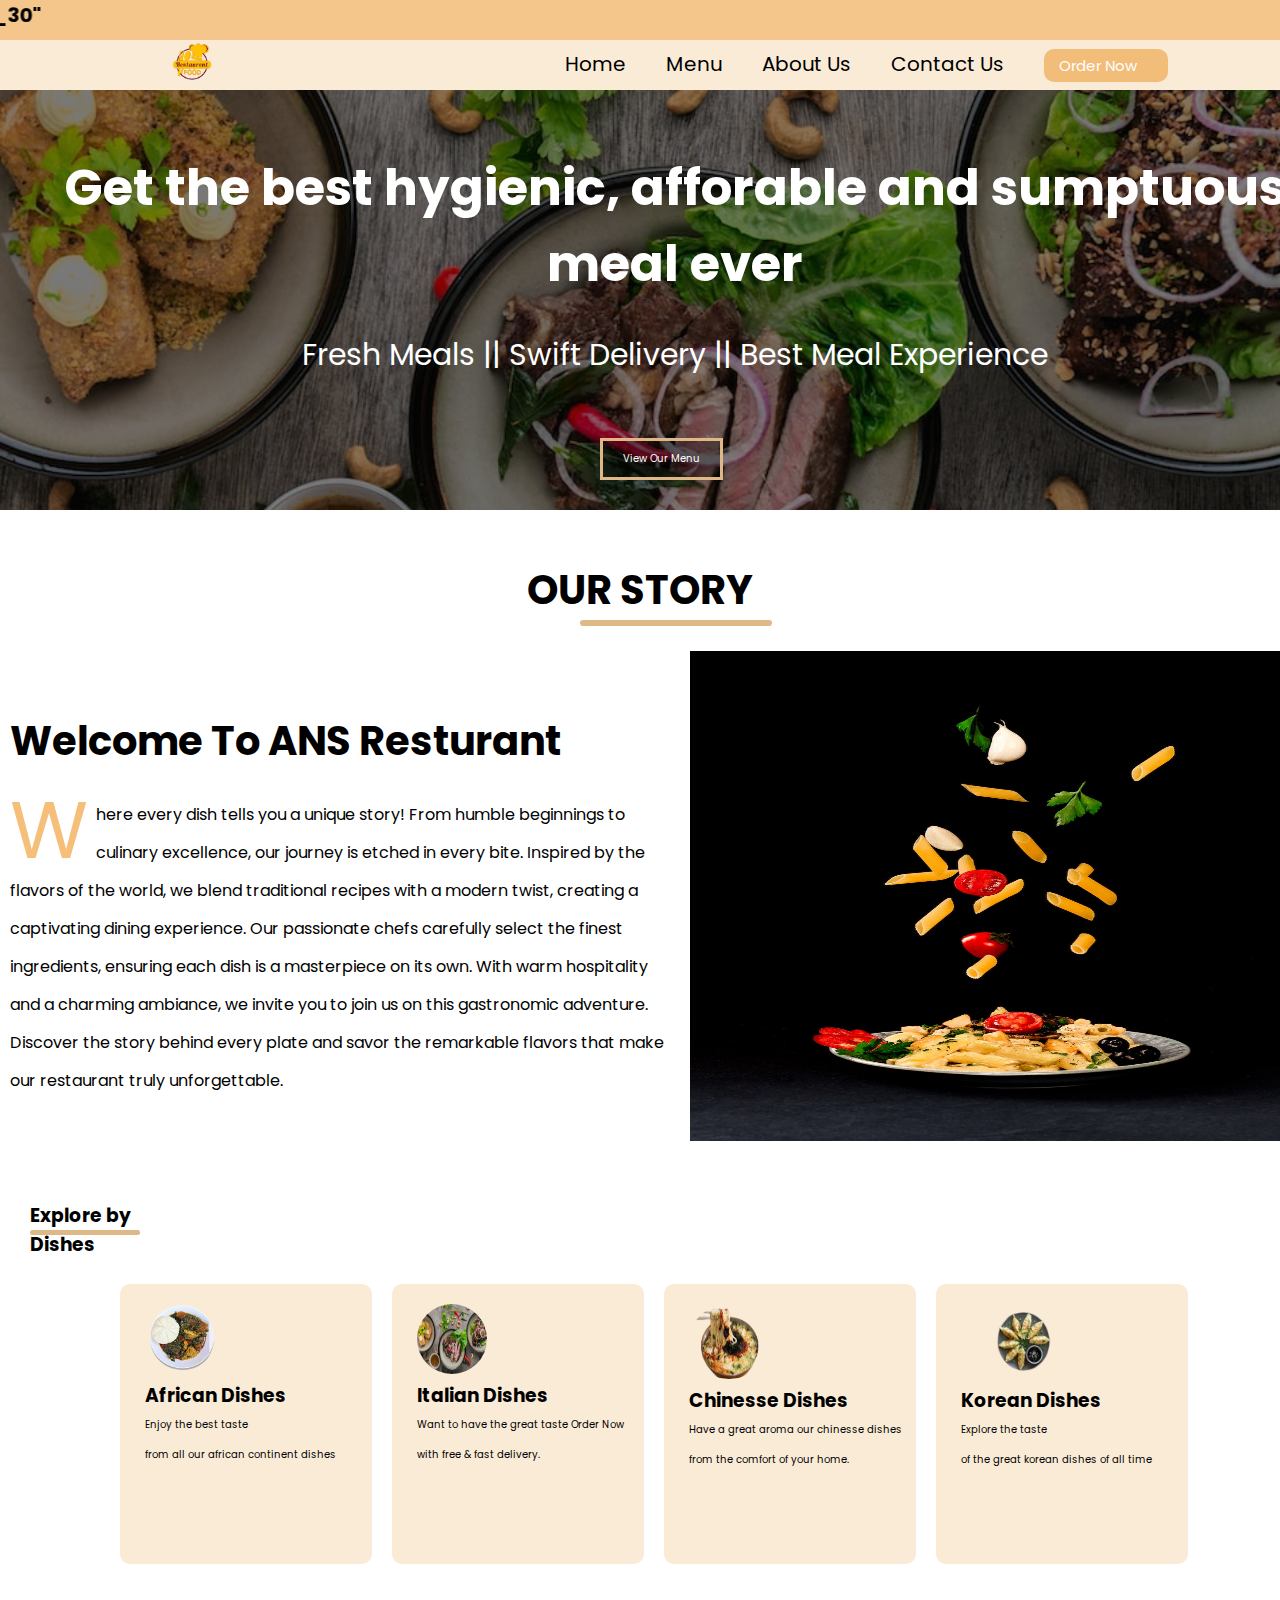
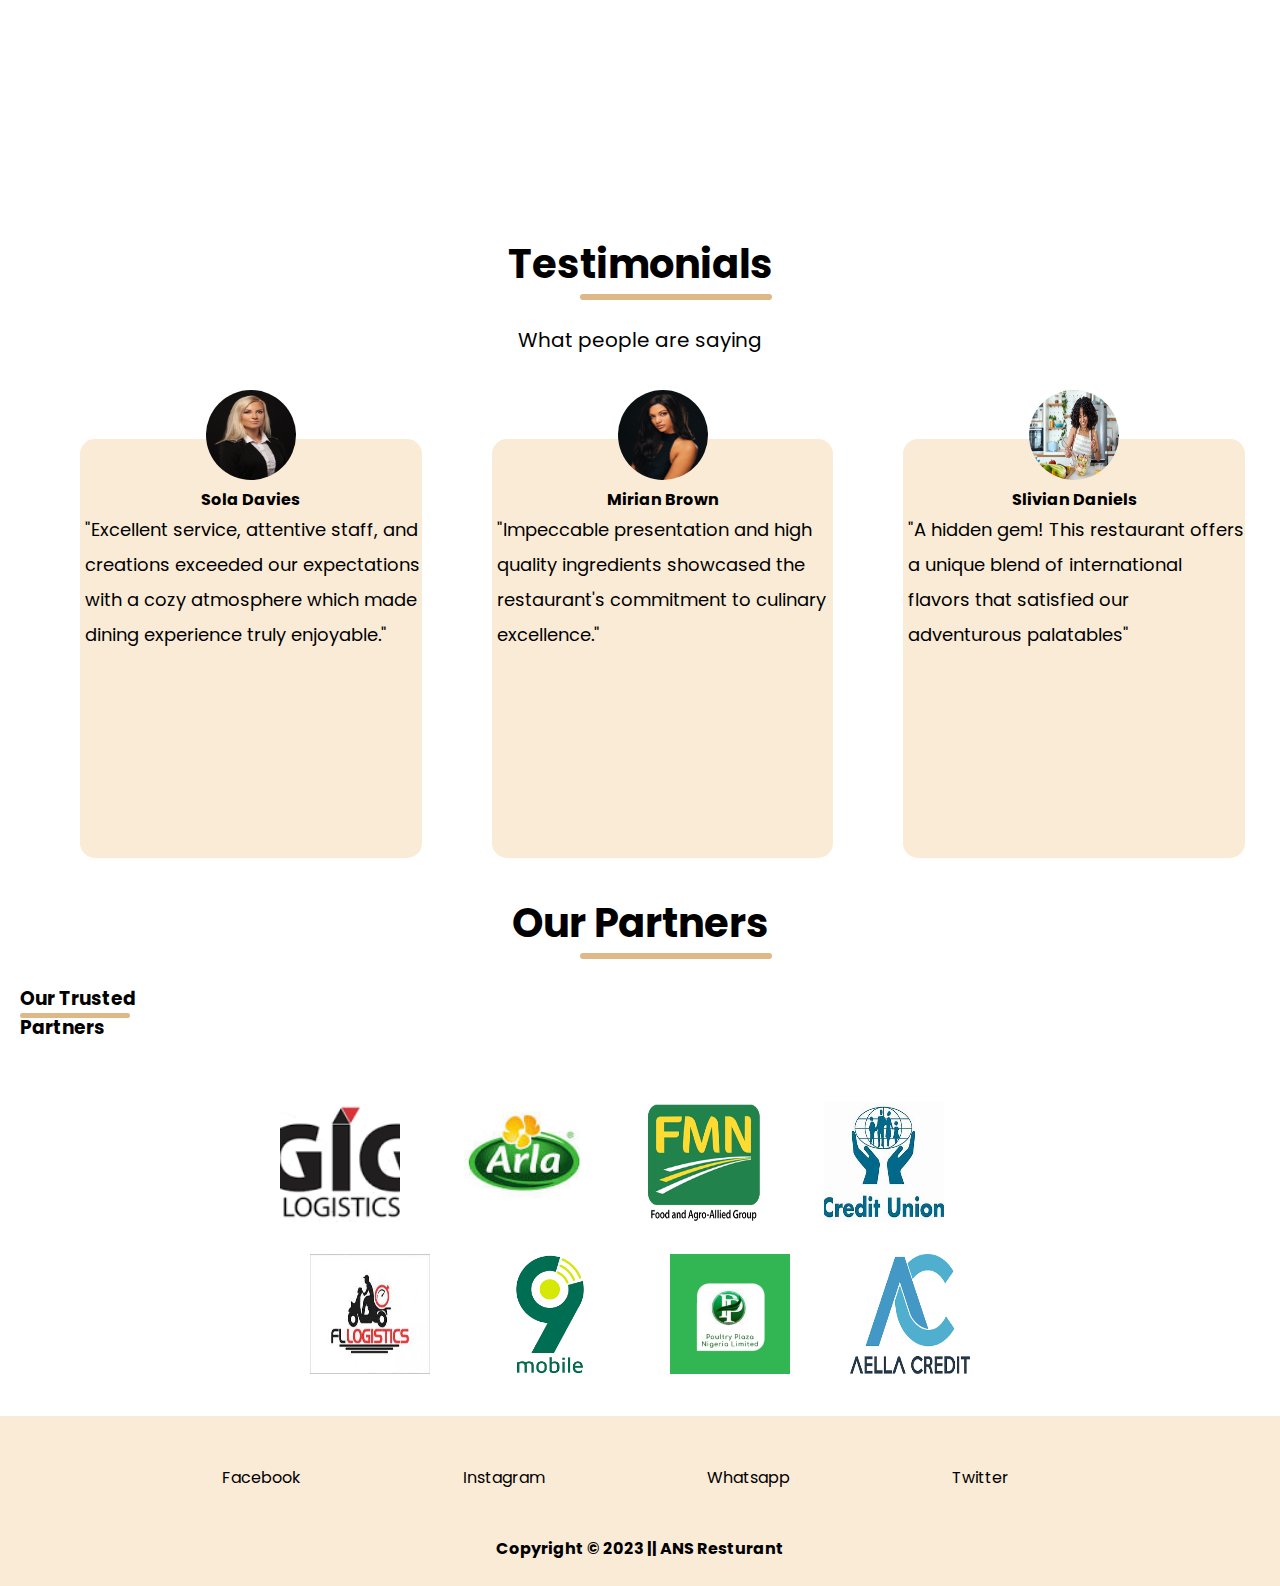
==== commit e6def816: "Update index.html" ====
--- a/index.html
+++ b/index.html
@@ -161,7 +161,7 @@
                 
                 <img src="img/partner 1.png" alt="" > &nbsp;&nbsp;&nbsp;&nbsp;&nbsp;&nbsp;&nbsp;&nbsp;&nbsp;&nbsp;&nbsp;&nbsp;&nbsp;&nbsp;
                 <img src="img/Partner 2.jpg" alt="" >&nbsp;&nbsp;&nbsp;&nbsp;&nbsp;&nbsp;&nbsp;&nbsp;&nbsp;&nbsp;&nbsp;&nbsp;&nbsp;&nbsp;
-                <img src="img/partner 3.png" alt="" >&nbsp;&nbsp;&nbsp;&nbsp;&nbsp;&nbsp;&nbsp;&nbsp;&nbsp;&nbsp;&nbsp;&nbsp;&nbsp;&nbsp;
+                <img src="img/Partner 3.png" alt="" >&nbsp;&nbsp;&nbsp;&nbsp;&nbsp;&nbsp;&nbsp;&nbsp;&nbsp;&nbsp;&nbsp;&nbsp;&nbsp;&nbsp;
                 <img src="img/OIP (9).jpg" alt="">&nbsp;&nbsp;&nbsp;&nbsp;&nbsp;&nbsp;&nbsp;&nbsp;&nbsp;&nbsp;&nbsp;&nbsp;&nbsp;&nbsp;
                 <br><br>
                 <img src="img/trust 2.jpg" alt="" >&nbsp;&nbsp;&nbsp;&nbsp;&nbsp;&nbsp;&nbsp;&nbsp;&nbsp;&nbsp;&nbsp;&nbsp;&nbsp;&nbsp;
@@ -186,4 +186,4 @@
         <h4 class="foot3">Copyright &copy; 2023 || <a href="#">ANS Resturant</a></h4>
     </section>
 </body>
-</html>+</html>
